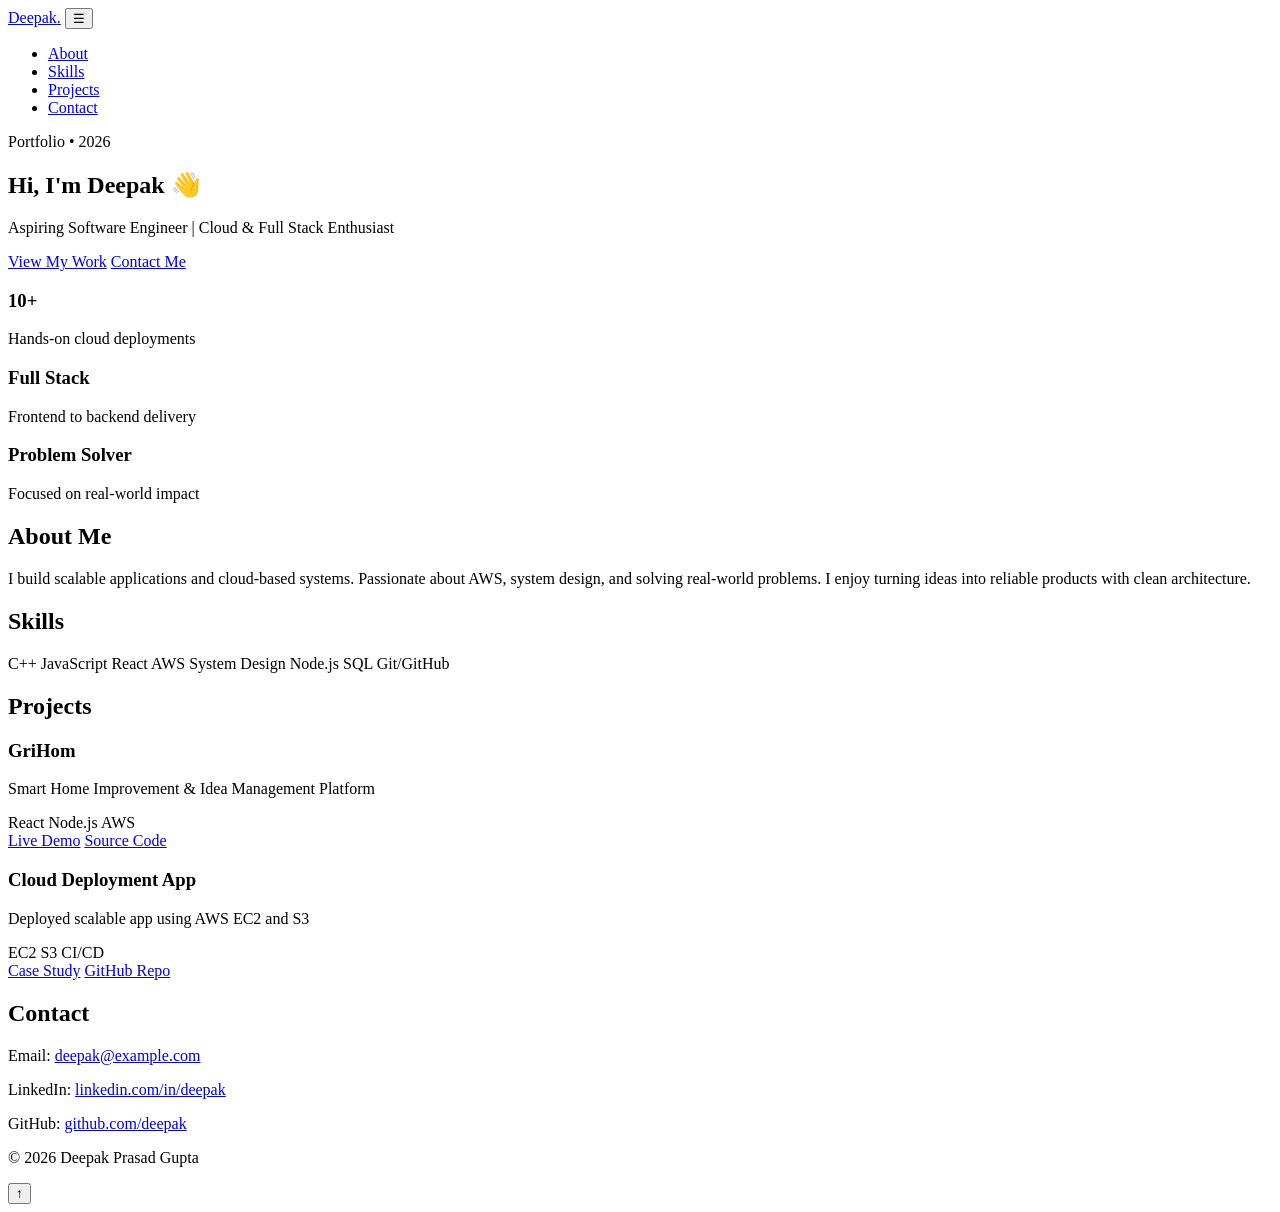
==== index.html @ fbc04f2a "portfolio updated new portfolio" ====
<!DOCTYPE html>
<html lang="en">
<head>
    <meta charset="UTF-8">
    <meta name="viewport" content="width=device-width, initial-scale=1.0">
    <title>Deepak Prasad Gupta | Portfolio</title>
    <link rel="stylesheet" href="style.css">
</head>
<body>

    <header class="navbar">
        <div class="nav-container">
            <a href="#" class="logo">Deepak<span>.</span></a>
            <button class="nav-toggle" aria-label="Toggle navigation" aria-expanded="false">☰</button>
            <nav>
                <ul class="nav-links">
                    <li><a href="#about">About</a></li>
                    <li><a href="#skills">Skills</a></li>
                    <li><a href="#projects">Projects</a></li>
                    <li><a href="#contact">Contact</a></li>
                </ul>
            </nav>
        </div>
    </header>

    <!-- Hero Section -->
    <section class="hero" id="top">
        <div class="hero-content fade-in">
            <p class="eyebrow">Portfolio • 2026</p>
            <h1>Hi, I'm Deepak 👋</h1>
            <p class="hero-subtitle">Aspiring Software Engineer | Cloud & Full Stack Enthusiast</p>
            <div class="hero-actions">
                <a href="#projects" class="btn">View My Work</a>
                <a href="#contact" class="btn btn-secondary">Contact Me</a>
            </div>

            <div class="hero-highlights">
                <article>
                    <h3>10+</h3>
                    <p>Hands-on cloud deployments</p>
                </article>
                <article>
                    <h3>Full Stack</h3>
                    <p>Frontend to backend delivery</p>
                </article>
                <article>
                    <h3>Problem Solver</h3>
                    <p>Focused on real-world impact</p>
                </article>
            </div>
        </div>
    </section>

    <!-- About -->
    <section class="about section-card reveal" id="about">
        <h2>About Me</h2>
        <p>
            I build scalable applications and cloud-based systems.
            Passionate about AWS, system design, and solving real-world problems.
            I enjoy turning ideas into reliable products with clean architecture.
        </p>
    </section>

    <!-- Skills -->
    <section class="skills section-card reveal" id="skills">
        <h2>Skills</h2>
        <div class="skills-grid">
            <span> C++ </span>
            <span> JavaScript </span>
            <span> React </span>
            <span> AWS </span>
            <span> System Design </span>
            <span> Node.js </span>
            <span> SQL </span>
            <span> Git/GitHub </span>
        </div>
    </section>

    <!-- Projects -->
    <section class="projects section-card reveal" id="projects">
        <h2>Projects</h2>

        <div class="projects-grid">
            <article class="project-card">
                <h3>GriHom</h3>
                <p>Smart Home Improvement & Idea Management Platform</p>
                <div class="project-tags">
                    <span>React</span>
                    <span>Node.js</span>
                    <span>AWS</span>
                </div>
                <div class="project-actions">
                    <a href="#">Live Demo</a>
                    <a href="#">Source Code</a>
                </div>
            </article>

            <article class="project-card">
                <h3>Cloud Deployment App</h3>
                <p>Deployed scalable app using AWS EC2 and S3</p>
                <div class="project-tags">
                    <span>EC2</span>
                    <span>S3</span>
                    <span>CI/CD</span>
                </div>
                <div class="project-actions">
                    <a href="#">Case Study</a>
                    <a href="#">GitHub Repo</a>
                </div>
            </article>
        </div>
    </section>

    <!-- Contact -->
    <section class="contact section-card reveal" id="contact">
        <h2>Contact</h2>
        <div class="contact-links">
            <p>Email: <a href="mailto:deepak@example.com">deepak@example.com</a></p>
            <p>LinkedIn: <a href="https://linkedin.com/in/deepak" target="_blank" rel="noreferrer">linkedin.com/in/deepak</a></p>
            <p>GitHub: <a href="https://github.com/deepak" target="_blank" rel="noreferrer">github.com/deepak</a></p>
        </div>
    </section>

    <footer>
        <p>© <span id="year">2026</span> Deepak Prasad Gupta</p>
    </footer>

    <button id="toTopBtn" aria-label="Back to top">↑</button>

    <script src="script.js"></script>

</body>
</html>
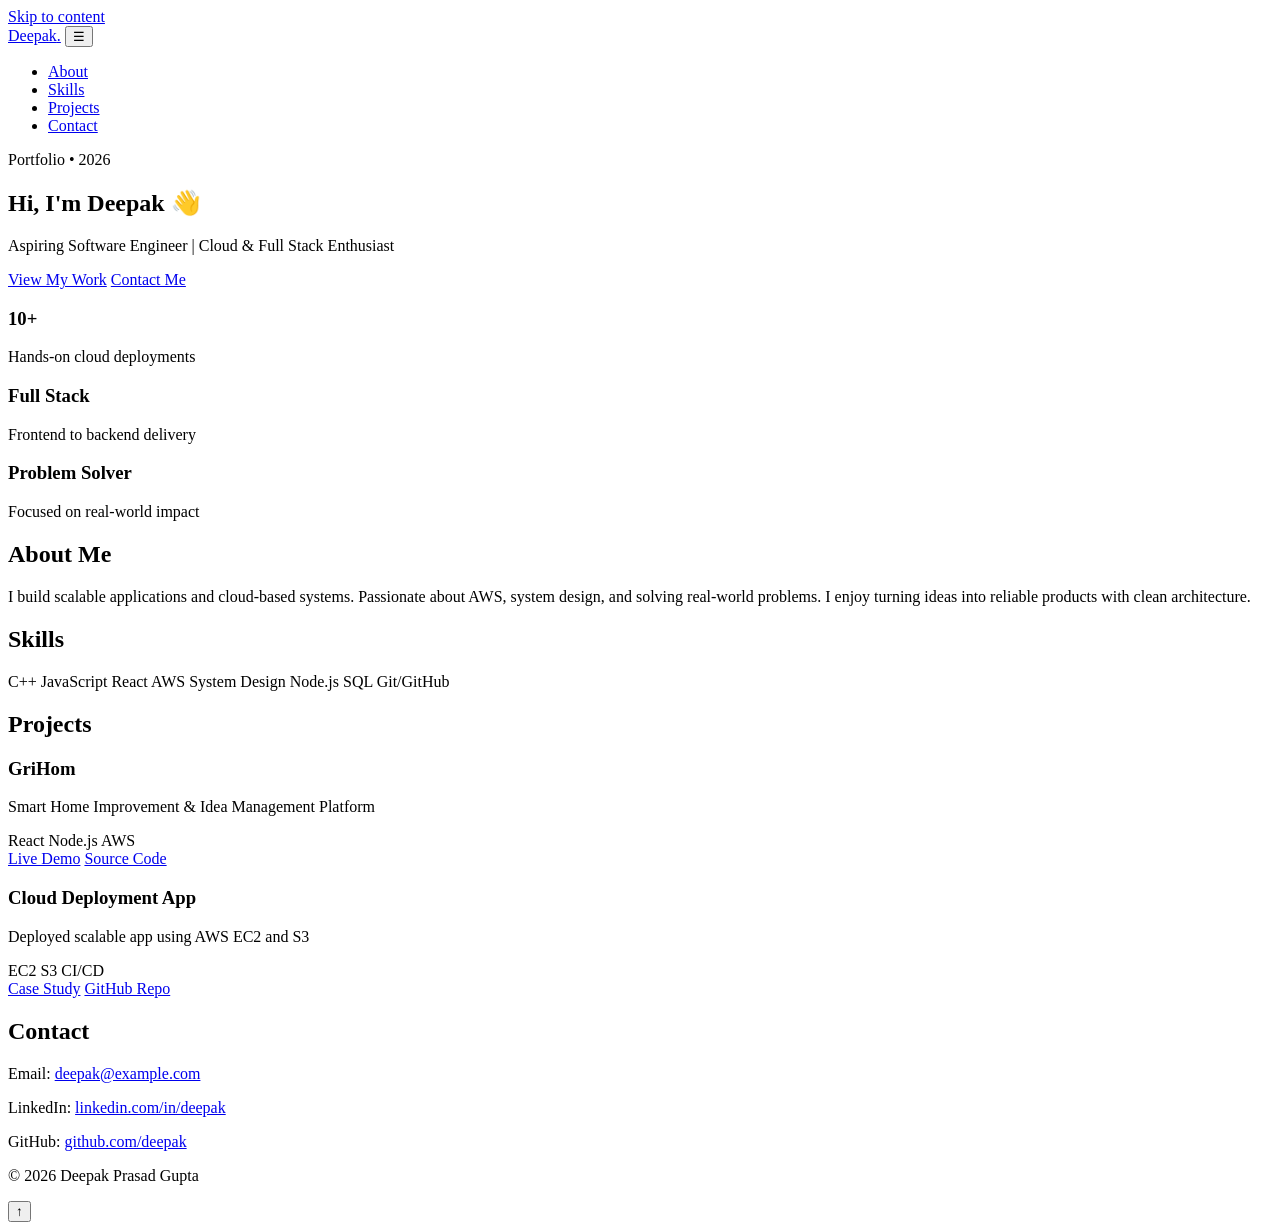
==== commit d504607a: "fixed the issues   # Your branch is up to date with 'origin/main'." ====
--- a/index.html
+++ b/index.html
@@ -3,17 +3,20 @@
 <head>
     <meta charset="UTF-8">
     <meta name="viewport" content="width=device-width, initial-scale=1.0">
+    <meta name="description" content="Portfolio of Deepak Prasad Gupta - Aspiring Software Engineer focused on cloud and full stack development.">
+    <meta name="theme-color" content="#0f172a">
     <title>Deepak Prasad Gupta | Portfolio</title>
     <link rel="stylesheet" href="style.css">
 </head>
 <body>
+    <a class="skip-link" href="#main-content">Skip to content</a>
 
     <header class="navbar">
         <div class="nav-container">
-            <a href="#" class="logo">Deepak<span>.</span></a>
-            <button class="nav-toggle" aria-label="Toggle navigation" aria-expanded="false">☰</button>
-            <nav>
-                <ul class="nav-links">
+            <a href="#top" class="logo">Deepak<span>.</span></a>
+            <button class="nav-toggle" aria-label="Toggle navigation" aria-controls="primary-nav" aria-expanded="false">☰</button>
+            <nav aria-label="Primary">
+                <ul class="nav-links" id="primary-nav">
                     <li><a href="#about">About</a></li>
                     <li><a href="#skills">Skills</a></li>
                     <li><a href="#projects">Projects</a></li>
@@ -22,6 +25,8 @@
             </nav>
         </div>
     </header>
+
+    <main id="main-content">
 
     <!-- Hero Section -->
     <section class="hero" id="top">
@@ -90,8 +95,8 @@
                     <span>AWS</span>
                 </div>
                 <div class="project-actions">
-                    <a href="#">Live Demo</a>
-                    <a href="#">Source Code</a>
+                    <a href="https://github.com/deepak" target="_blank" rel="noopener noreferrer">Live Demo</a>
+                    <a href="https://github.com/deepak" target="_blank" rel="noopener noreferrer">Source Code</a>
                 </div>
             </article>
 
@@ -104,8 +109,8 @@
                     <span>CI/CD</span>
                 </div>
                 <div class="project-actions">
-                    <a href="#">Case Study</a>
-                    <a href="#">GitHub Repo</a>
+                    <a href="https://linkedin.com/in/deepak" target="_blank" rel="noopener noreferrer">Case Study</a>
+                    <a href="https://github.com/deepak" target="_blank" rel="noopener noreferrer">GitHub Repo</a>
                 </div>
             </article>
         </div>
@@ -116,16 +121,18 @@
         <h2>Contact</h2>
         <div class="contact-links">
             <p>Email: <a href="mailto:deepak@example.com">deepak@example.com</a></p>
-            <p>LinkedIn: <a href="https://linkedin.com/in/deepak" target="_blank" rel="noreferrer">linkedin.com/in/deepak</a></p>
-            <p>GitHub: <a href="https://github.com/deepak" target="_blank" rel="noreferrer">github.com/deepak</a></p>
+            <p>LinkedIn: <a href="https://linkedin.com/in/deepak" target="_blank" rel="noopener noreferrer">linkedin.com/in/deepak</a></p>
+            <p>GitHub: <a href="https://github.com/deepak" target="_blank" rel="noopener noreferrer">github.com/deepak</a></p>
         </div>
     </section>
+
+    </main>
 
     <footer>
         <p>© <span id="year">2026</span> Deepak Prasad Gupta</p>
     </footer>
 
-    <button id="toTopBtn" aria-label="Back to top">↑</button>
+    <button id="toTopBtn" type="button" aria-label="Back to top">↑</button>
 
     <script src="script.js"></script>
 
